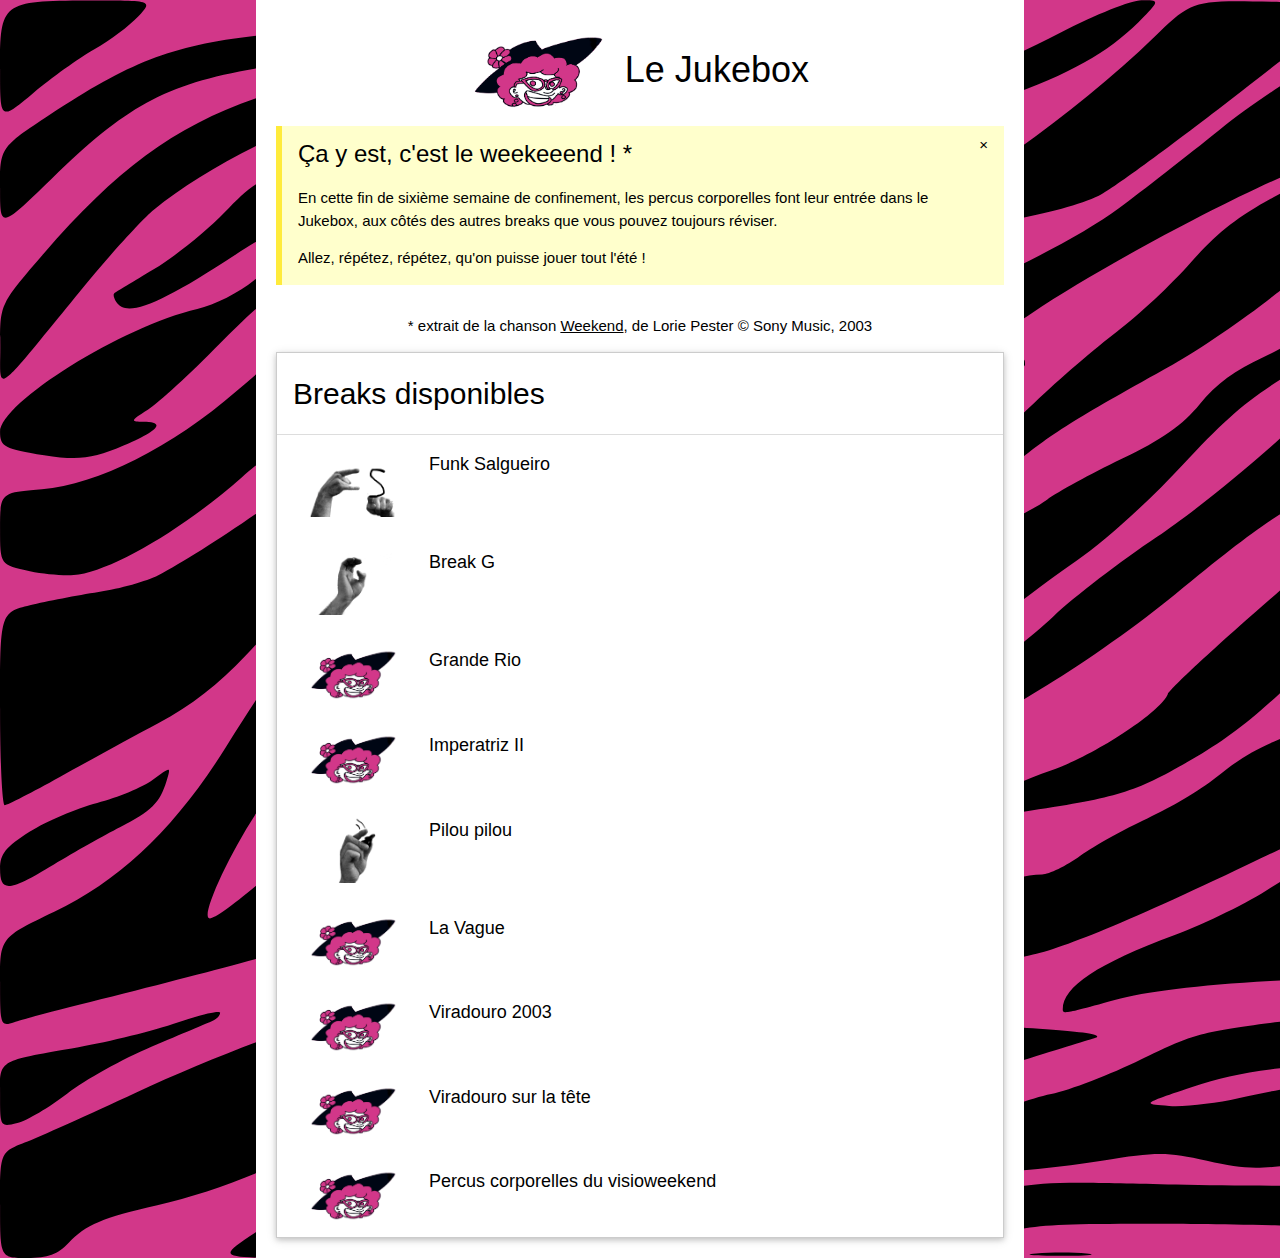
==== index.html @ 5e882de9 "Add body drums tracks" ====
<!DOCTYPE html>
<html>
<head>
  <title>Jukebox Yolande</title>
  <meta charset="UTF-8">
  <meta name="viewport" content="width=device-width, initial-scale=1">
  <link rel="stylesheet" href="./assets/css/w3.css"> 
</head>
<body>
  <div id="content">
    <h1><img src="./assets/img/yolande.png" height="80px" style="margin-right:20px">Le Jukebox</h1>

    <div>
      <div class="w3-panel w3-pale-yellow w3-leftbar w3-border-yellow w3-display-container">
        <span onclick="this.parentElement.parentElement.style.display='none'" class="w3-button w3-display-topright">&times;</span>
        <h3>Ça y est, c'est le weekeeend ! *</h3>
        <p>En cette fin de sixième semaine de confinement, les percus corporelles font leur entrée dans le Jukebox, aux côtés des autres breaks que vous pouvez toujours réviser. </p>
        <p>Allez, répétez, répétez, qu'on puisse jouer tout l'été !</p>
      </div>

      <p class="note">* extrait de la chanson&nbsp;<a href="https://www.youtube.com/watch?v=Meb7uaNlcS0">Weekend</a>, de Lorie Pester © Sony Music, 2003</p>
    </div>

    <ul class="w3-ul w3-border w3-card-2" id="breaks_list">
      <li><h2>Breaks disponibles</h2></li>
    </ul>

  </div>

  <style type="text/css">

    body {
      background: #D23789;
      background-image: url("./assets/img/zebra.svg");
      background-size: cover;
    }
    #content {
      margin-left: auto;
      margin-right: auto;
      background: white;
      width: 95%;
      padding: 20px;
    }
    h1 {
      display: flex;
      justify-content: center;
      align-items: center;
    }
    .note {
      display: flex;
      justify-content: center;
      margin-top: 30px;
    }

    @media (min-width: 500px) {
      #content {
        width: 80%;
      }
    }

    @media (min-width: 900px) {
      #content {
        width: 60%;
      }
    }
  </style>
  <script>
    fetch("breaks.json")
      .then(response => response.json())
      .then(breaks => list(breaks));

    // Builds the list of breaks
    function list(breaks){
      let trackList = document.getElementById("breaks_list")
      for (let [break_id, brk] of Object.entries(breaks)) {
        // Don't display unpublished content
        if(!brk["published"]) { continue }
        
        let link = document.createElement("a")
          link.href = "./jukebox.html?break_id=" + break_id
          let listItem = document.createElement("li")
            listItem.classList.add("w3-bar")
            listItem.classList.add("w3-hover-pink")
            let sign = document.createElement("img")
              sign.classList.add("w3-bar-item")
              sign.src = brk["sign"]
              sign.alt = "Signe du break " + brk["name"]
              sign.style = "width:120px"
            listItem.appendChild(sign)
            let breakDiv = document.createElement("div")
              breakDiv.classList.add("w3-bar-item")
              let title = document.createElement("span")
                title.classList.add("w3-large")
                title.innerHTML = brk["name"]
              breakDiv.appendChild(title)
            listItem.appendChild(breakDiv)
          link.appendChild(listItem)
        trackList.appendChild(link)
      }
    }
  </script>
</body>
</html>
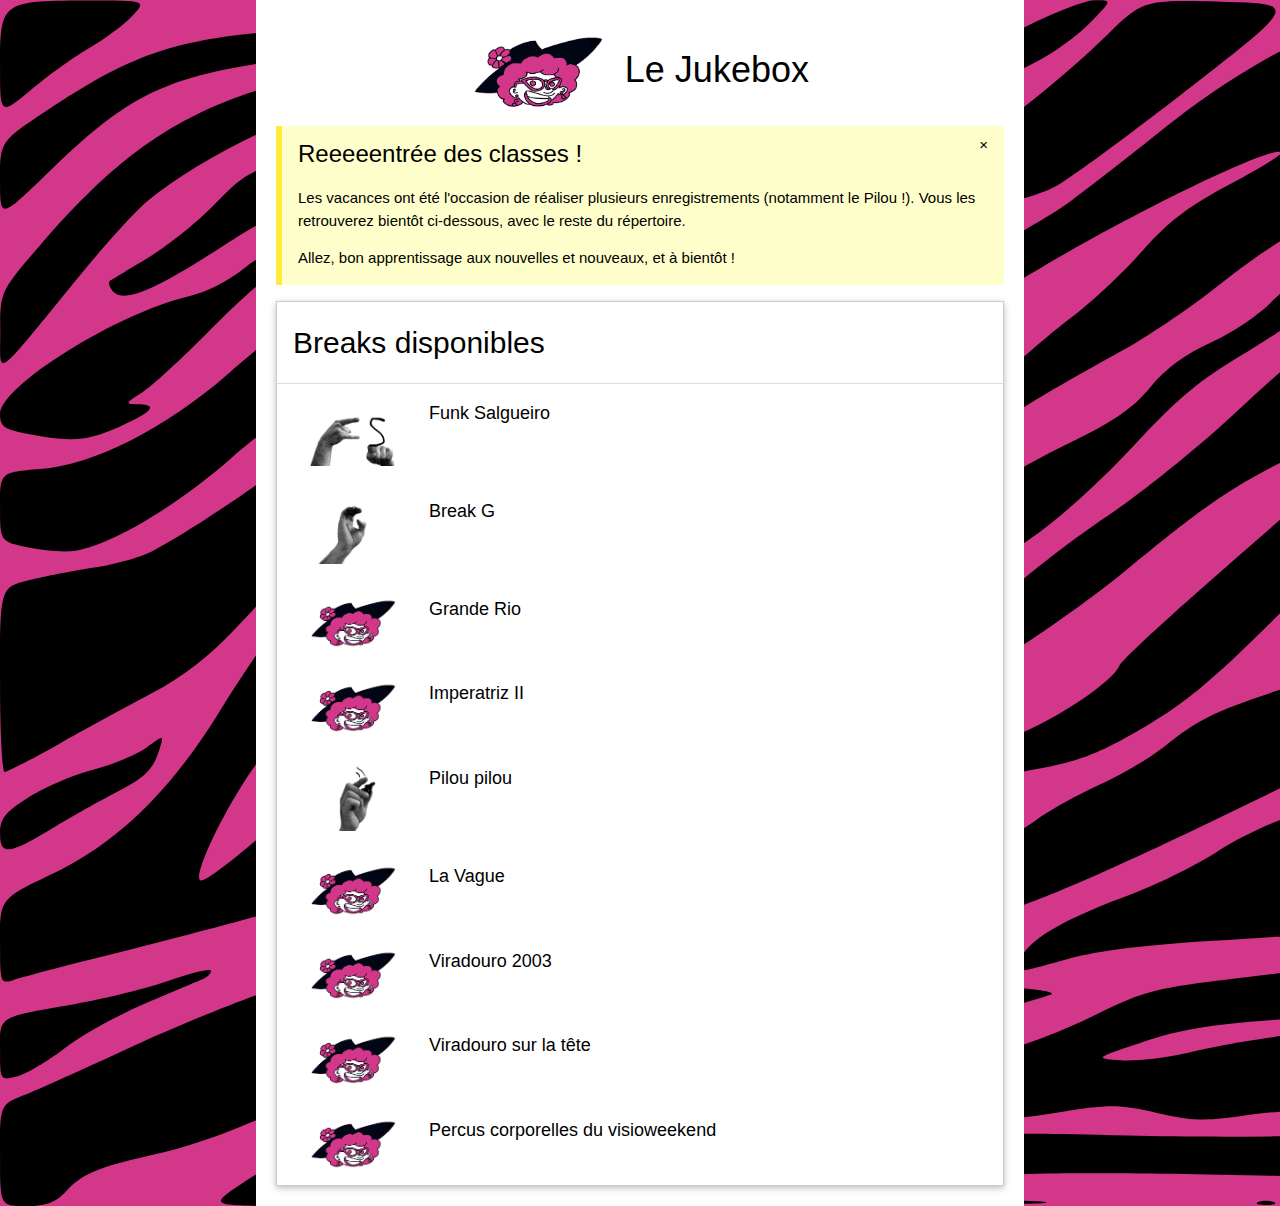
==== commit b7ccaae6: "Update welcoming note" ====
--- a/index.html
+++ b/index.html
@@ -13,12 +13,10 @@
     <div>
       <div class="w3-panel w3-pale-yellow w3-leftbar w3-border-yellow w3-display-container">
         <span onclick="this.parentElement.parentElement.style.display='none'" class="w3-button w3-display-topright">&times;</span>
-        <h3>Ça y est, c'est le weekeeend ! *</h3>
-        <p>En cette fin de sixième semaine de confinement, les percus corporelles font leur entrée dans le Jukebox, aux côtés des autres breaks que vous pouvez toujours réviser. </p>
-        <p>Allez, répétez, répétez, qu'on puisse jouer tout l'été !</p>
+        <h3>Reeeeentrée des classes !</h3>
+        <p>Les vacances ont été l'occasion de réaliser plusieurs enregistrements (notamment le Pilou !). Vous les retrouverez bientôt ci-dessous, avec le reste du répertoire.</p>
+        <p>Allez, bon apprentissage aux nouvelles et nouveaux, et à bientôt !</p>
       </div>
-
-      <p class="note">* extrait de la chanson&nbsp;<a href="https://www.youtube.com/watch?v=Meb7uaNlcS0">Weekend</a>, de Lorie Pester © Sony Music, 2003</p>
     </div>
 
     <ul class="w3-ul w3-border w3-card-2" id="breaks_list">
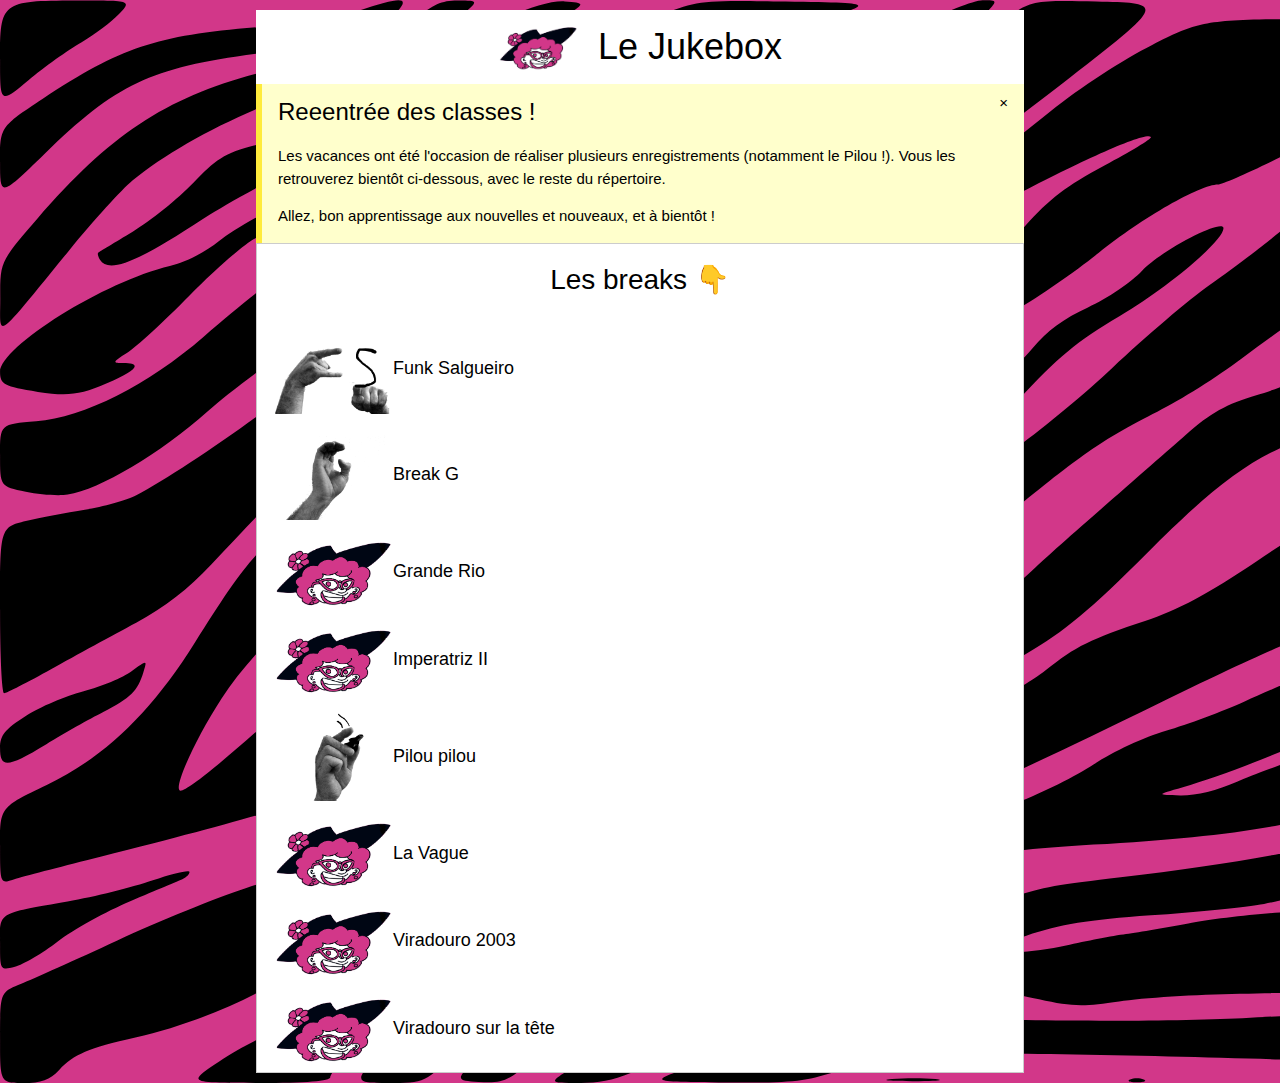
==== commit 06402924: "Improve landing page responsivity" ====
--- a/index.html
+++ b/index.html
@@ -8,19 +8,19 @@
 </head>
 <body>
   <div id="content">
-    <h1><img src="./assets/img/yolande.png" height="80px" style="margin-right:20px">Le Jukebox</h1>
+    <h1><img src="./assets/img/yolande.png" class="logo-main">Le Jukebox</h1>
 
     <div>
-      <div class="w3-panel w3-pale-yellow w3-leftbar w3-border-yellow w3-display-container">
+      <div class="w3-container w3-pale-yellow w3-leftbar w3-border-yellow w3-display-container">
         <span onclick="this.parentElement.parentElement.style.display='none'" class="w3-button w3-display-topright">&times;</span>
-        <h3>Reeeeentrée des classes !</h3>
+        <h3>Reeentrée des classes !</h3>
         <p>Les vacances ont été l'occasion de réaliser plusieurs enregistrements (notamment le Pilou !). Vous les retrouverez bientôt ci-dessous, avec le reste du répertoire.</p>
         <p>Allez, bon apprentissage aux nouvelles et nouveaux, et à bientôt !</p>
       </div>
     </div>
 
-    <ul class="w3-ul w3-border w3-card-2" id="breaks_list">
-      <li><h2>Breaks disponibles</h2></li>
+    <ul class="w3-ul w3-border" id="breaks_list">
+      <h2>Les breaks 👇</h2>
     </ul>
 
   </div>
@@ -32,17 +32,39 @@
       background-image: url("./assets/img/zebra.svg");
       background-size: cover;
     }
+    .logo-main {
+      width: 80px;
+      margin-right: 20px;
+    }
+    .logo-break {
+      width: 120px;
+    }
+    .li-break {
+      align-items: center;
+      display: flex;
+      flex-direction: row;
+    }
     #content {
-      margin-left: auto;
-      margin-right: auto;
+      margin: 10px;
       background: white;
-      width: 95%;
-      padding: 20px;
     }
     h1 {
       display: flex;
       justify-content: center;
       align-items: center;
+      padding: 10px;
+      margin-top: 0px;
+      margin-bottom: 0px;
+    }
+    h2 {
+      display: flex;
+      justify-content: center;
+      align-items: center;
+      font-size: 28px;
+      padding: 5px;
+    }
+    a {
+      text-decoration: none;
     }
     .note {
       display: flex;
@@ -53,6 +75,8 @@
     @media (min-width: 500px) {
       #content {
         width: 80%;
+        margin-left: auto;
+        margin-right: auto;
       }
     }
 
@@ -77,16 +101,14 @@
         let link = document.createElement("a")
           link.href = "./jukebox.html?break_id=" + break_id
           let listItem = document.createElement("li")
-            listItem.classList.add("w3-bar")
+            listItem.classList.add("li-break")
             listItem.classList.add("w3-hover-pink")
             let sign = document.createElement("img")
-              sign.classList.add("w3-bar-item")
+              sign.classList.add("logo-break")
               sign.src = brk["sign"]
               sign.alt = "Signe du break " + brk["name"]
-              sign.style = "width:120px"
             listItem.appendChild(sign)
             let breakDiv = document.createElement("div")
-              breakDiv.classList.add("w3-bar-item")
               let title = document.createElement("span")
                 title.classList.add("w3-large")
                 title.innerHTML = brk["name"]
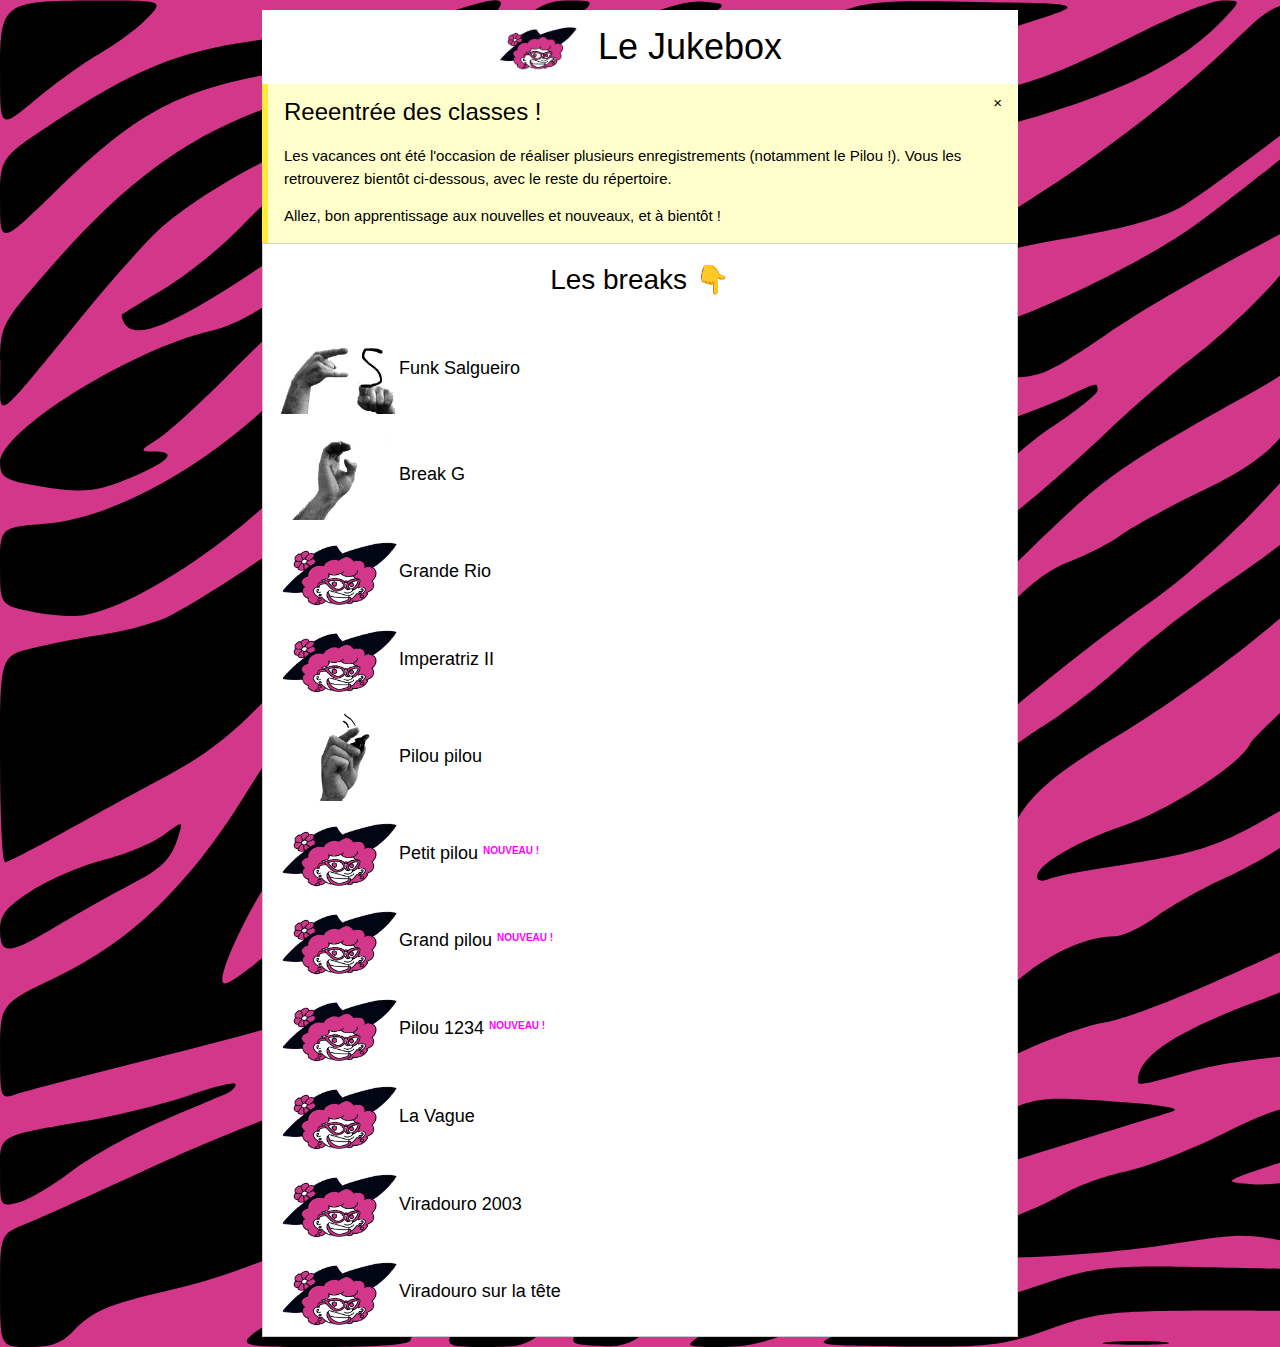
==== commit afd6801f: "Signal new breaks" ====
--- a/index.html
+++ b/index.html
@@ -31,6 +31,7 @@
       background: #D23789;
       background-image: url("./assets/img/zebra.svg");
       background-size: cover;
+      margin: 10px;
     }
     .logo-main {
       width: 80px;
@@ -45,7 +46,6 @@
       flex-direction: row;
     }
     #content {
-      margin: 10px;
       background: white;
     }
     h1 {
@@ -65,6 +65,16 @@
     }
     a {
       text-decoration: none;
+    }
+    .label {
+      color: #F0F;
+      font-weight: bold;
+      font-size: x-small;
+      text-transform: uppercase;
+      margin-left: 5px;
+    }
+    .li-break:hover .label {
+      color: #FFF;
     }
     .note {
       display: flex;
@@ -112,6 +122,13 @@
               let title = document.createElement("span")
                 title.classList.add("w3-large")
                 title.innerHTML = brk["name"]
+                if(!!brk["new"])
+                {
+                  let newLabel = document.createElement("sup")
+                    newLabel.classList.add("label")
+                    newLabel.innerHTML = "nouveau !"
+                  title.appendChild(newLabel)
+                }
               breakDiv.appendChild(title)
             listItem.appendChild(breakDiv)
           link.appendChild(listItem)
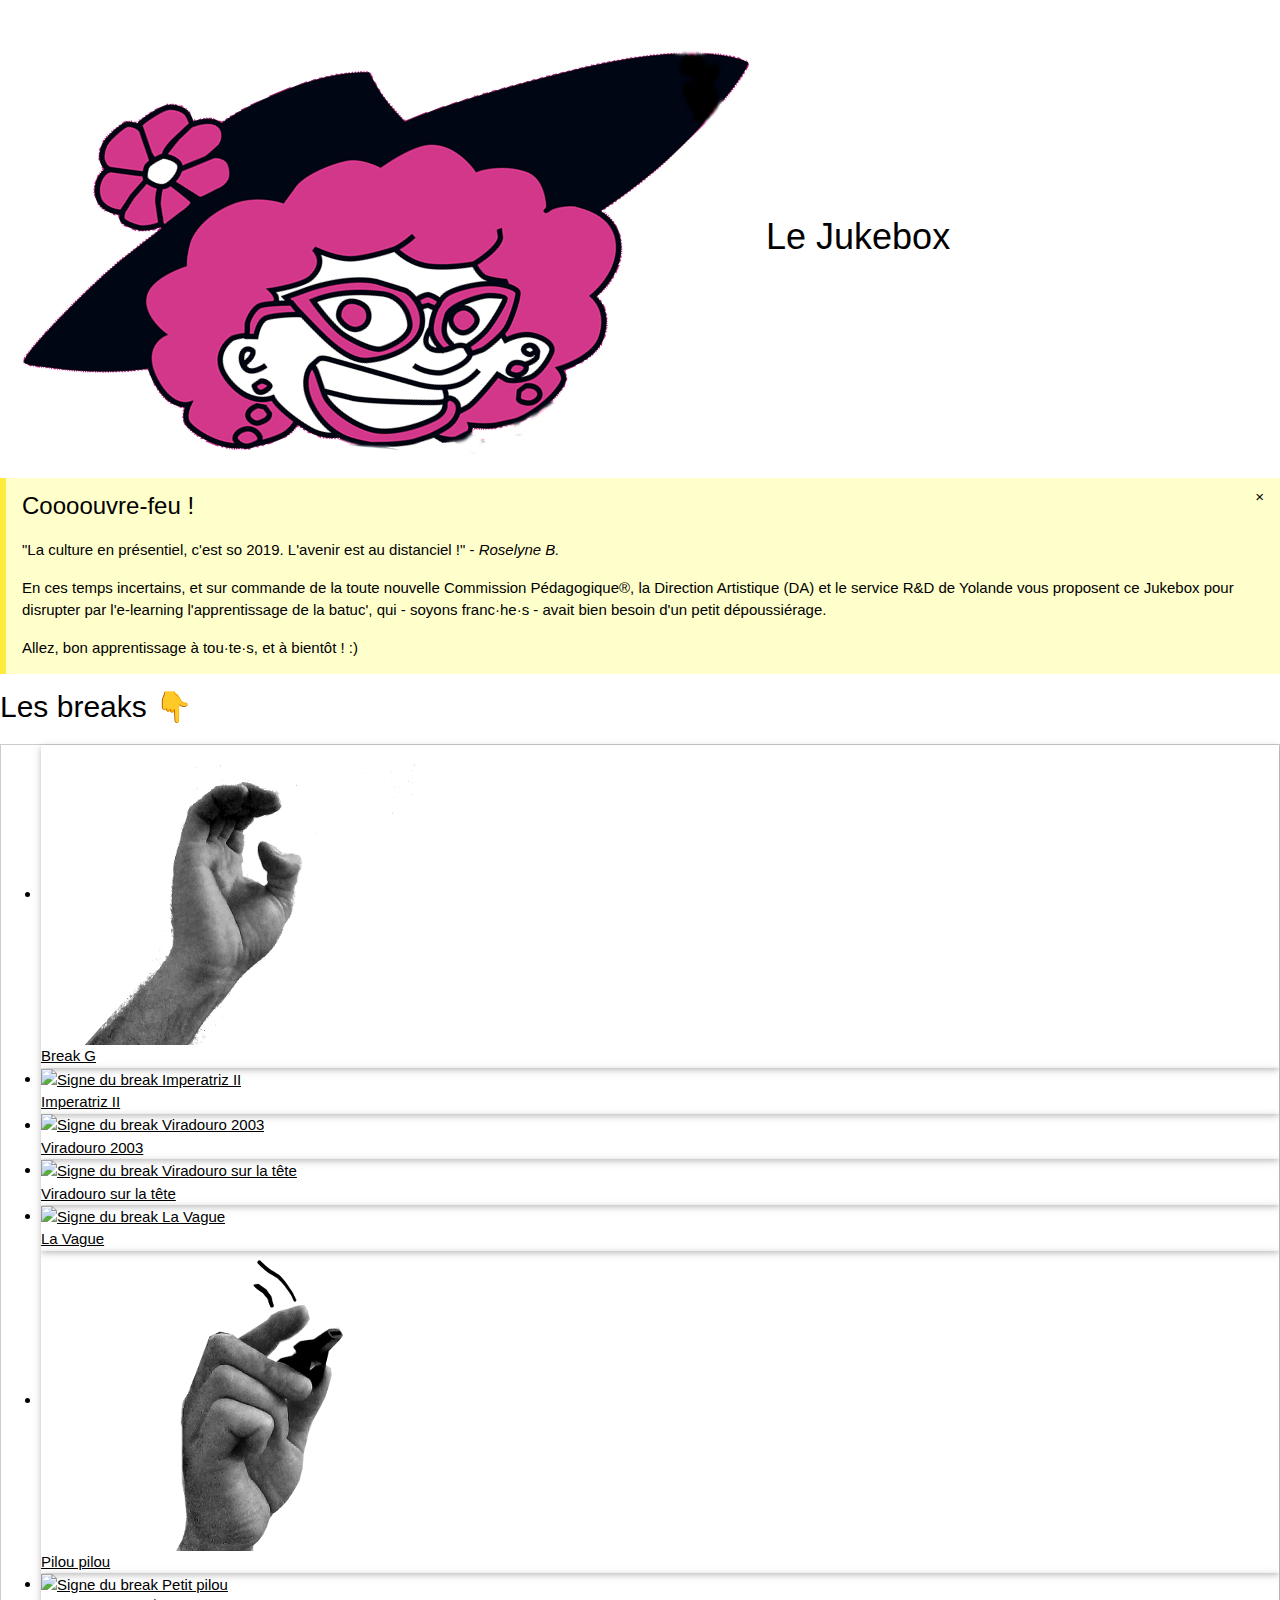
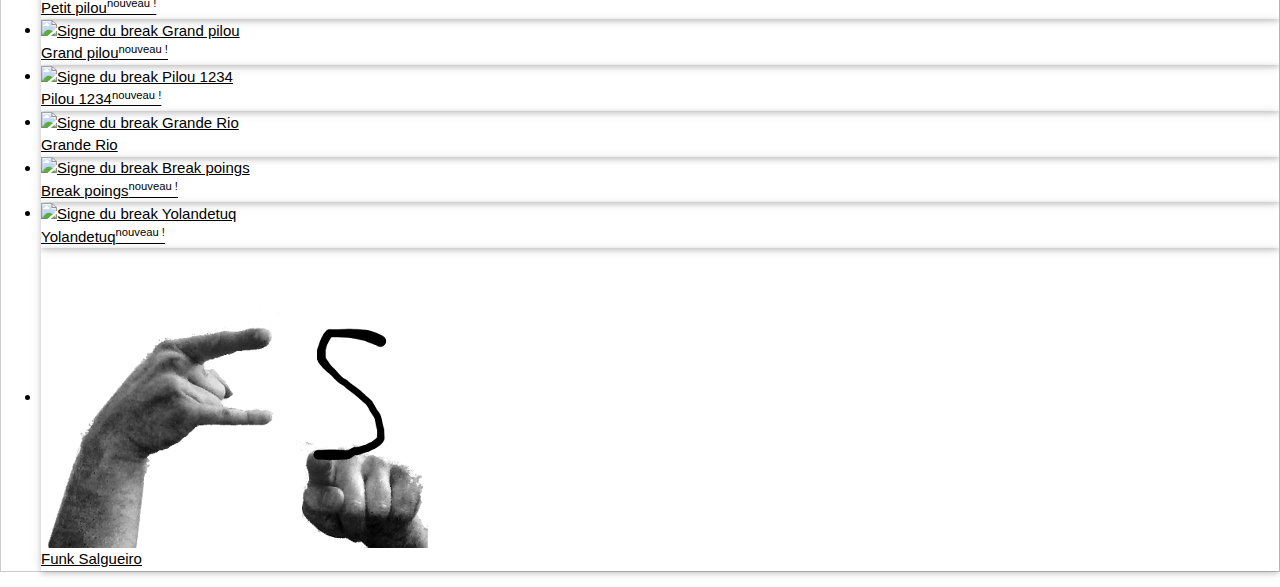
==== commit 5f8c1eb9: "Update intro text" ====
--- a/index.html
+++ b/index.html
@@ -4,7 +4,8 @@
   <title>Jukebox Yolande</title>
   <meta charset="UTF-8">
   <meta name="viewport" content="width=device-width, initial-scale=1">
-  <link rel="stylesheet" href="./assets/css/w3.css"> 
+  <link rel="stylesheet" href="./assets/css/w3.css">
+  <link rel="stylesheet" href="./assets/css/home.css">
 </head>
 <body>
   <div id="content">
@@ -13,89 +14,18 @@
     <div>
       <div class="w3-container w3-pale-yellow w3-leftbar w3-border-yellow w3-display-container">
         <span onclick="this.parentElement.parentElement.style.display='none'" class="w3-button w3-display-topright">&times;</span>
-        <h3>Reeentrée des classes !</h3>
-        <p>Les vacances ont été l'occasion de réaliser plusieurs enregistrements (notamment le Pilou !). Vous les retrouverez bientôt ci-dessous, avec le reste du répertoire.</p>
-        <p>Allez, bon apprentissage aux nouvelles et nouveaux, et à bientôt !</p>
+        <h3>Coooouvre-feu !</h3>
+        <p>"La culture en présentiel, c'est so 2019. L'avenir est au distanciel !" - <i>Roselyne B.</i></p>
+        <p>En ces temps incertains, et sur commande de la toute nouvelle Commission Pédagogique®, la Direction Artistique (DA) et le service R&amp;D de Yolande vous proposent ce Jukebox pour disrupter par l'e-learning l'apprentissage de la batuc', qui - soyons franc·he·s - avait bien besoin d'un petit dépoussiérage.</p>
+        <p>Allez, bon apprentissage à tou·te·s, et à bientôt ! :)</p>
       </div>
     </div>
 
-    <ul class="w3-ul w3-border" id="breaks_list">
-      <h2>Les breaks 👇</h2>
-    </ul>
+    <h2>Les breaks 👇</h2>
+    <ul class="w3-border" id="breaks_list" />
 
   </div>
 
-  <style type="text/css">
-
-    body {
-      background: #D23789;
-      background-image: url("./assets/img/zebra.svg");
-      background-size: cover;
-      margin: 10px;
-    }
-    .logo-main {
-      width: 80px;
-      margin-right: 20px;
-    }
-    .logo-break {
-      width: 120px;
-    }
-    .li-break {
-      align-items: center;
-      display: flex;
-      flex-direction: row;
-    }
-    #content {
-      background: white;
-    }
-    h1 {
-      display: flex;
-      justify-content: center;
-      align-items: center;
-      padding: 10px;
-      margin-top: 0px;
-      margin-bottom: 0px;
-    }
-    h2 {
-      display: flex;
-      justify-content: center;
-      align-items: center;
-      font-size: 28px;
-      padding: 5px;
-    }
-    a {
-      text-decoration: none;
-    }
-    .label {
-      color: #F0F;
-      font-weight: bold;
-      font-size: x-small;
-      text-transform: uppercase;
-      margin-left: 5px;
-    }
-    .li-break:hover .label {
-      color: #FFF;
-    }
-    .note {
-      display: flex;
-      justify-content: center;
-      margin-top: 30px;
-    }
-
-    @media (min-width: 500px) {
-      #content {
-        width: 80%;
-        margin-left: auto;
-        margin-right: auto;
-      }
-    }
-
-    @media (min-width: 900px) {
-      #content {
-        width: 60%;
-      }
-    }
-  </style>
   <script>
     fetch("breaks.json")
       .then(response => response.json())
@@ -111,16 +41,16 @@
         let link = document.createElement("a")
           link.href = "./jukebox.html?break_id=" + break_id
           let listItem = document.createElement("li")
-            listItem.classList.add("li-break")
-            listItem.classList.add("w3-hover-pink")
+            // listItem.classList.add("li-break")
+            listItem.classList.add("w3-card")
             let sign = document.createElement("img")
-              sign.classList.add("logo-break")
+              sign.classList.add("item-logo")
               sign.src = brk["sign"]
               sign.alt = "Signe du break " + brk["name"]
             listItem.appendChild(sign)
             let breakDiv = document.createElement("div")
               let title = document.createElement("span")
-                title.classList.add("w3-large")
+                title.classList.add("item-title")
                 title.innerHTML = brk["name"]
                 if(!!brk["new"])
                 {
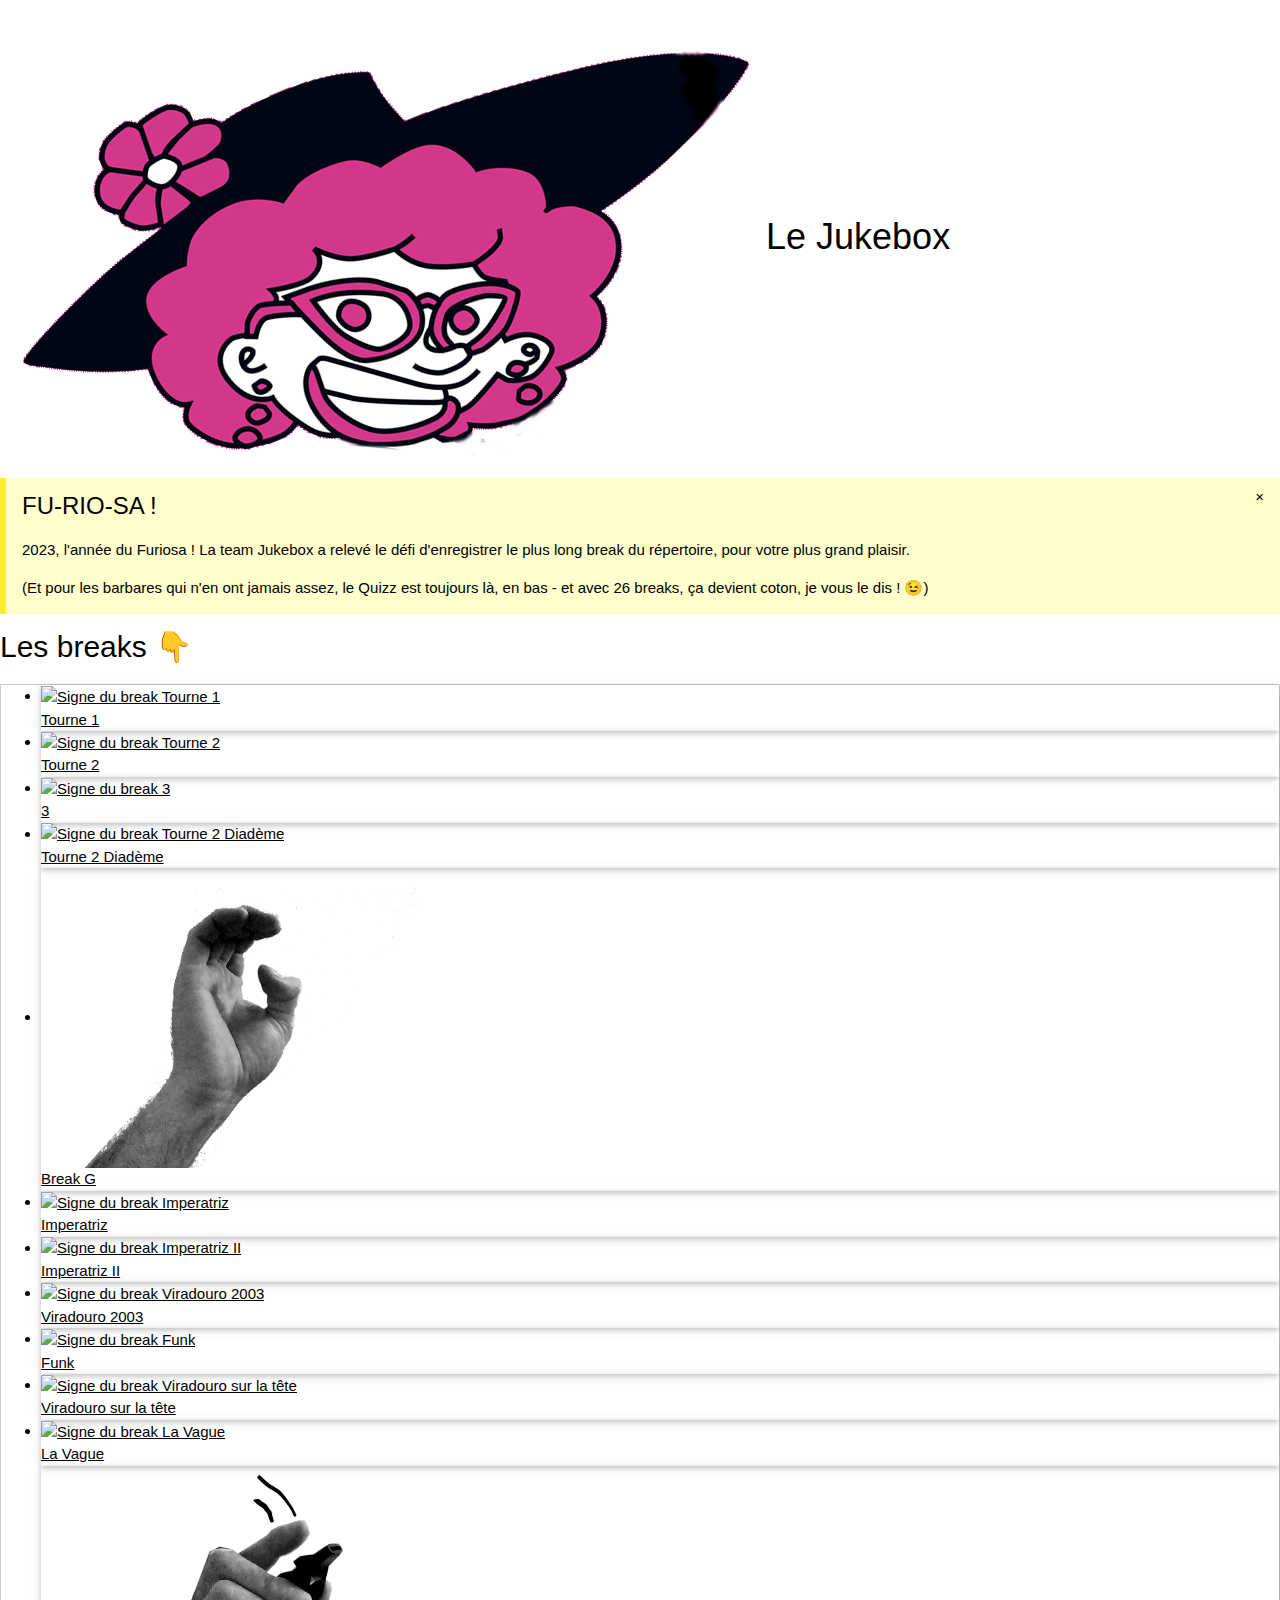
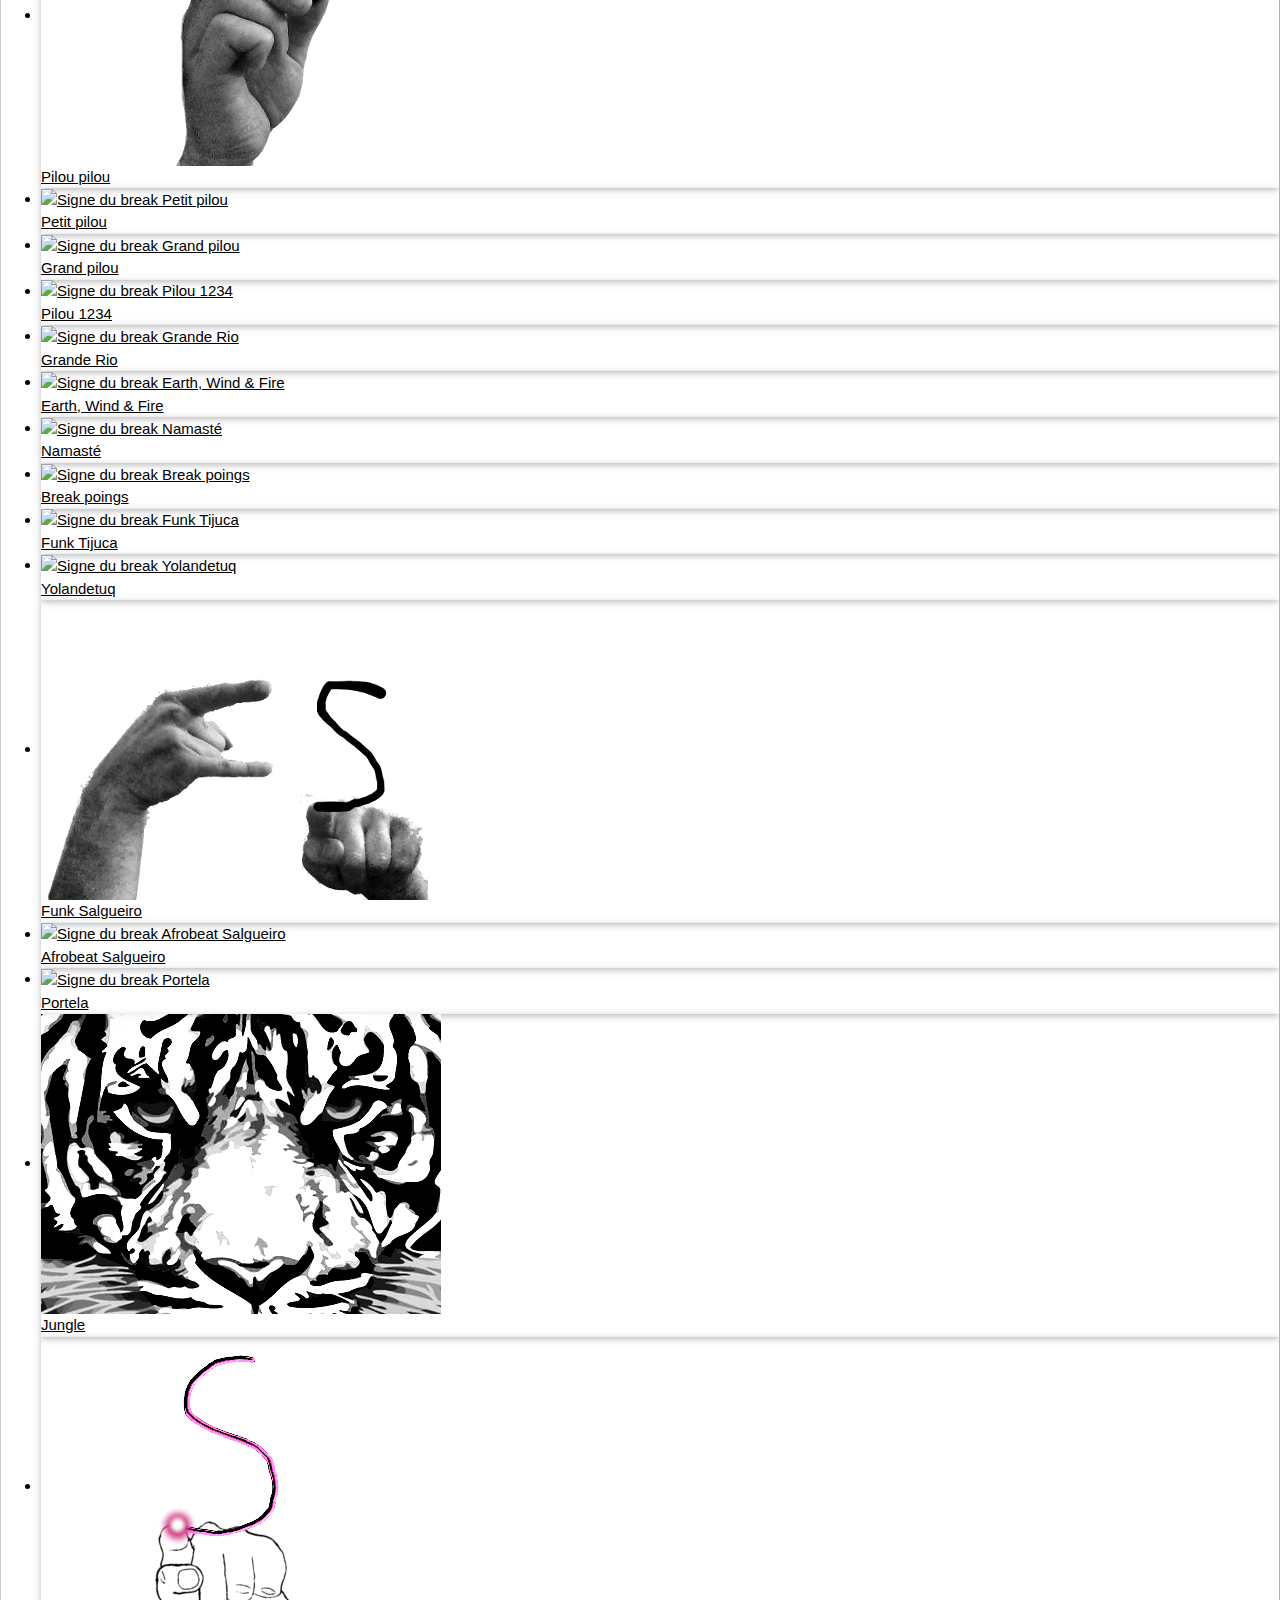
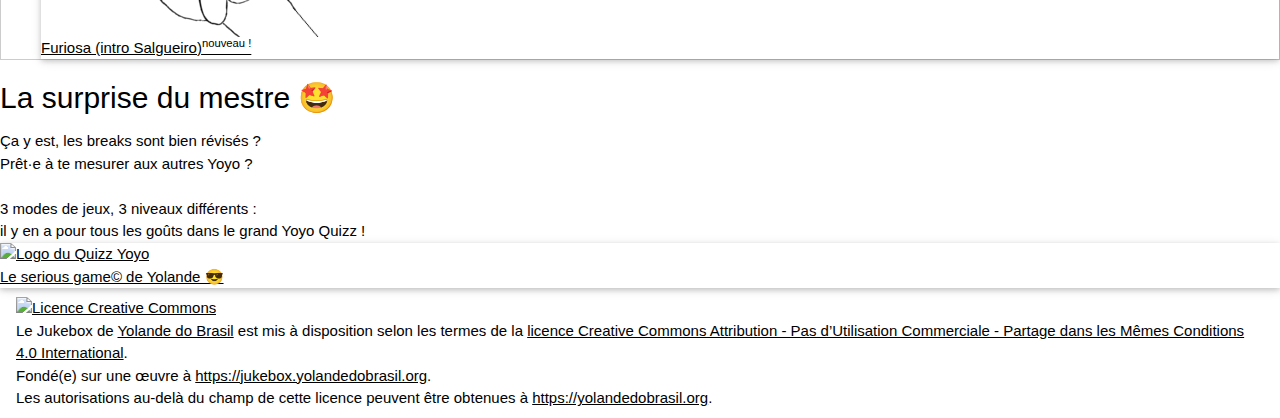
==== commit 8bc4596b: "Add files for Furiosa" ====
--- a/index.html
+++ b/index.html
@@ -14,15 +14,43 @@
     <div>
       <div class="w3-container w3-pale-yellow w3-leftbar w3-border-yellow w3-display-container">
         <span onclick="this.parentElement.parentElement.style.display='none'" class="w3-button w3-display-topright">&times;</span>
-        <h3>Coooouvre-feu !</h3>
-        <p>"La culture en présentiel, c'est so 2019. L'avenir est au distanciel !" - <i>Roselyne B.</i></p>
-        <p>En ces temps incertains, et sur commande de la toute nouvelle Commission Pédagogique®, la Direction Artistique (DA) et le service R&amp;D de Yolande vous proposent ce Jukebox pour disrupter par l'e-learning l'apprentissage de la batuc', qui - soyons franc·he·s - avait bien besoin d'un petit dépoussiérage.</p>
-        <p>Allez, bon apprentissage à tou·te·s, et à bientôt ! :)</p>
+        <h3>FU-RIO-SA !</h3>
+        <p>2023, l'année du Furiosa ! La team Jukebox a relevé le défi d'enregistrer le plus long break du répertoire, pour votre plus grand plaisir.</p>
+        <p>(Et pour les barbares qui n'en ont jamais assez, le Quizz est toujours là, en bas - et avec 26 breaks, ça devient coton, je vous le dis ! 😉)</p>
       </div>
     </div>
 
     <h2>Les breaks 👇</h2>
-    <ul class="w3-border" id="breaks_list" />
+    <ul class="w3-border" id="breaks_list">
+    </ul>
+
+    <h2>La surprise du mestre 🤩</h2>
+
+    <div id="quizz-presentation">
+      Ça y est, les breaks sont bien révisés ?
+      <br>Prêt·e à te mesurer aux autres Yoyo ?
+      <br>
+      <br>3 modes de jeux, 3 niveaux différents :
+      <br>il y en a pour tous les goûts dans le grand Yoyo Quizz !
+      <!-- <br>Pour m'assurer qu'tu révises,
+      <br>J't'ai fait le grand Yoyo Quizz :
+      <br>Avec 3 modes, 3 niveaux,
+      <br>Y'en a pour tou·te·s les Yoyos ! -->
+      
+      <a href="./quizz.html">
+        <div id="quizz-link" class="w3-card">
+          <img id="quizz-logo" src="./assets/img/logo_quizz.svg" alt="Logo du Quizz Yoyo">
+          <div>
+            <span class="item-title">Le serious game© de Yolande 😎</span>
+          </div>
+        </div>
+      </a>
+
+      <div class="w3-padding">
+        <a rel="license" href="http://creativecommons.org/licenses/by-nc-sa/4.0/"><img alt="Licence Creative Commons" style="border-width:0" src="https://i.creativecommons.org/l/by-nc-sa/4.0/88x31.png" /></a><br /><span xmlns:dct="http://purl.org/dc/terms/" href="http://purl.org/dc/dcmitype/InteractiveResource" property="dct:title" rel="dct:type">Le Jukebox</span> de <a xmlns:cc="http://creativecommons.org/ns#" href="https://yolandedobrasil.org" property="cc:attributionName" rel="cc:attributionURL">Yolande do Brasil</a> est mis à disposition selon les termes de la <a rel="license" href="http://creativecommons.org/licenses/by-nc-sa/4.0/">licence Creative Commons Attribution - Pas d’Utilisation Commerciale - Partage dans les Mêmes Conditions 4.0 International</a>.<br />Fondé(e) sur une œuvre à <a xmlns:dct="http://purl.org/dc/terms/" href="https://jukebox.yolandedobrasil.org" rel="dct:source">https://jukebox.yolandedobrasil.org</a>.<br />Les autorisations au-delà du champ de cette licence peuvent être obtenues à <a xmlns:cc="http://creativecommons.org/ns#" href="https://yolandedobrasil.org" rel="cc:morePermissions">https://yolandedobrasil.org</a>.
+      </div>
+
+    </div>
 
   </div>
 
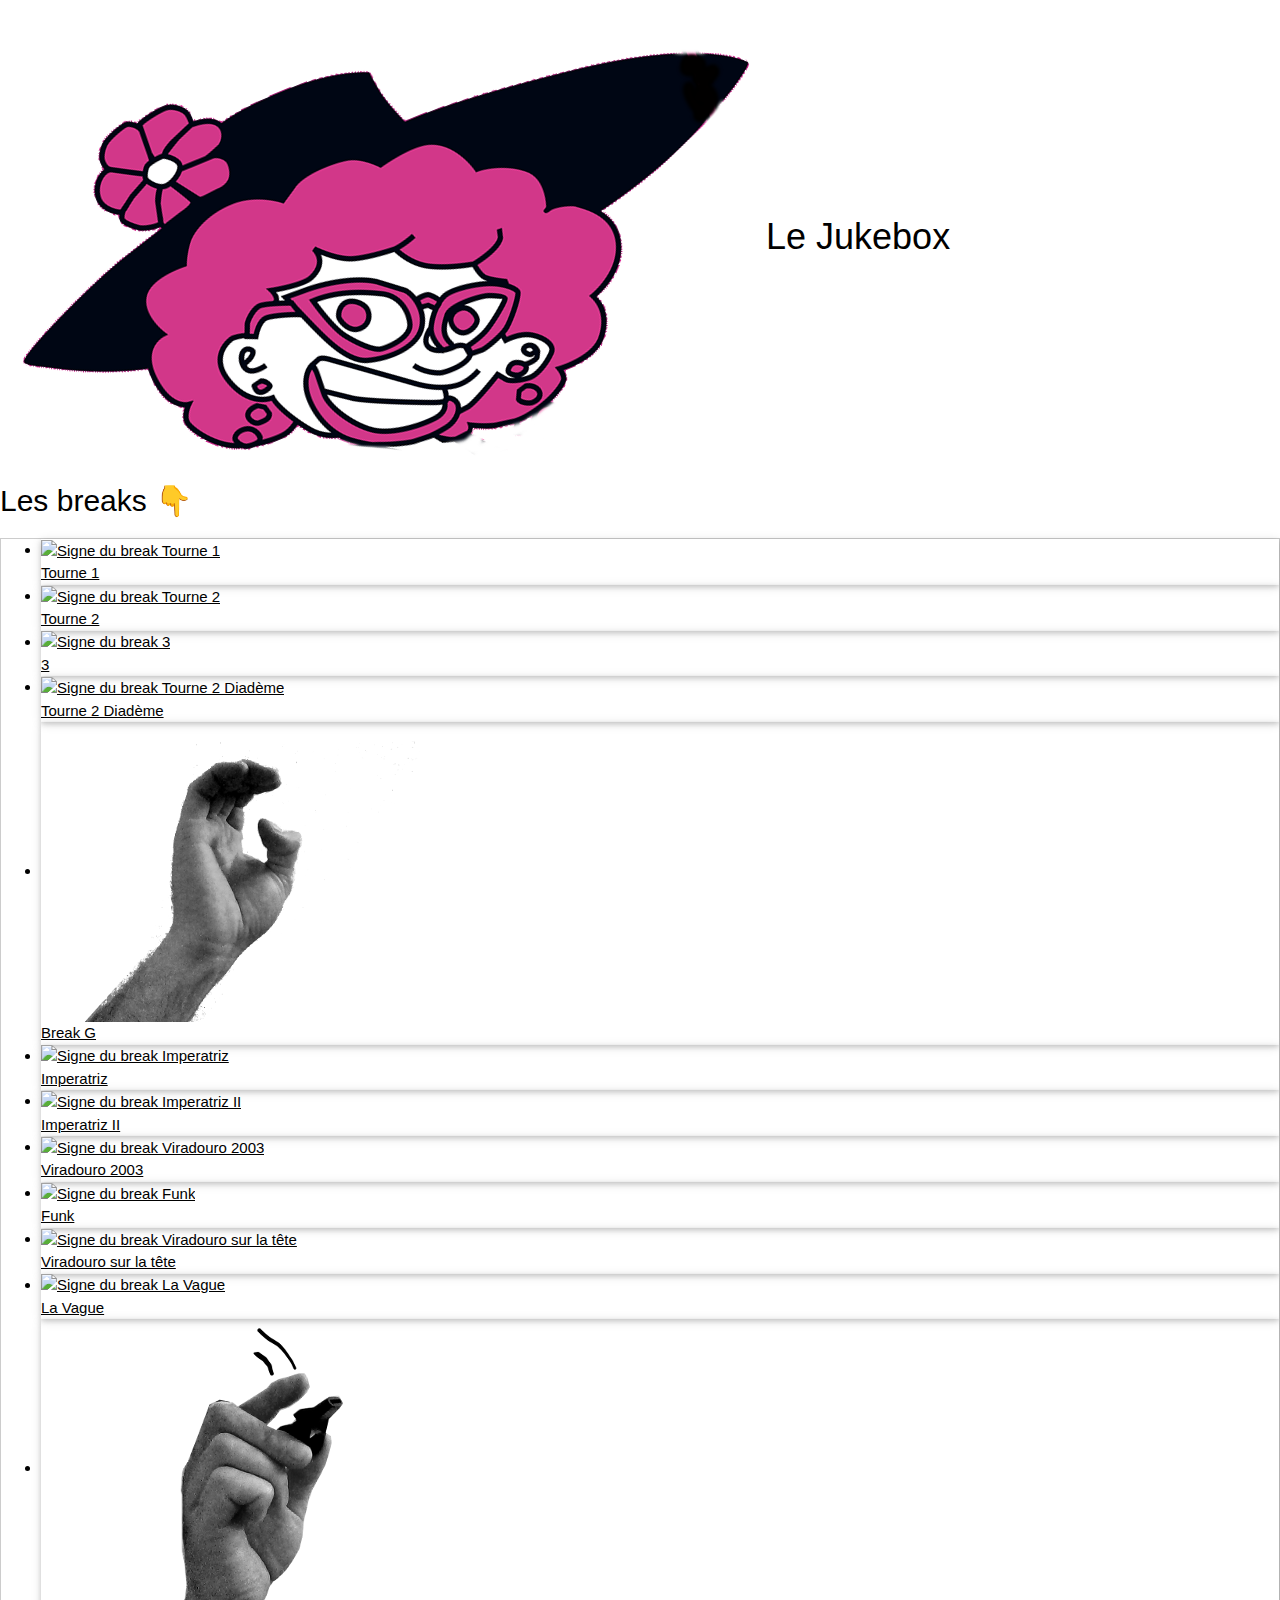
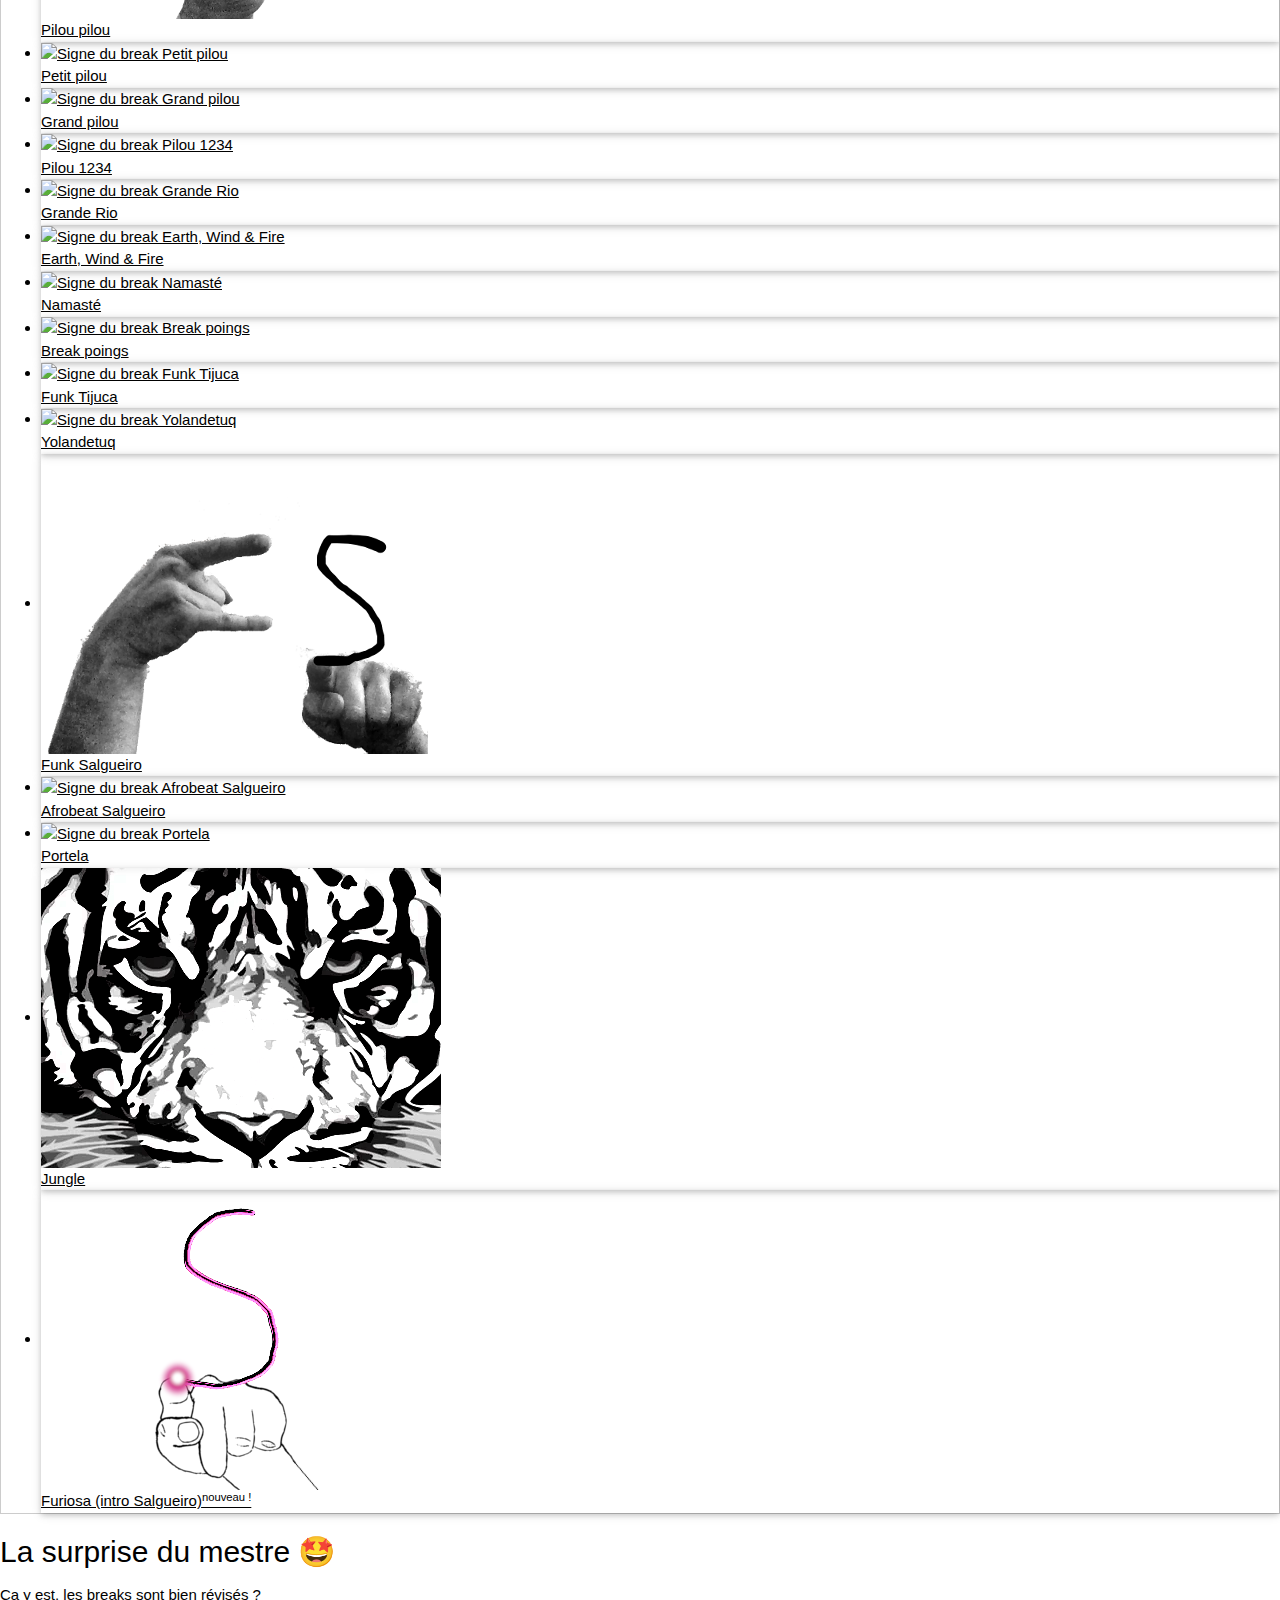
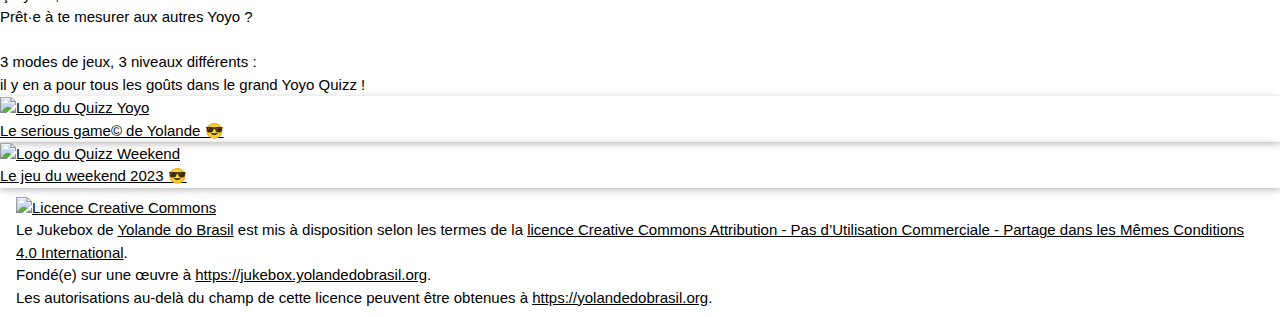
==== commit 330899b3: "Hide outdated banner" ====
--- a/index.html
+++ b/index.html
@@ -11,14 +11,14 @@
   <div id="content">
     <h1><img src="./assets/img/yolande.png" class="logo-main">Le Jukebox</h1>
 
-    <div>
+<!--     <div>
       <div class="w3-container w3-pale-yellow w3-leftbar w3-border-yellow w3-display-container">
         <span onclick="this.parentElement.parentElement.style.display='none'" class="w3-button w3-display-topright">&times;</span>
         <h3>FU-RIO-SA !</h3>
         <p>2023, l'année du Furiosa ! La team Jukebox a relevé le défi d'enregistrer le plus long break du répertoire, pour votre plus grand plaisir.</p>
         <p>(Et pour les barbares qui n'en ont jamais assez, le Quizz est toujours là, en bas - et avec 26 breaks, ça devient coton, je vous le dis ! 😉)</p>
       </div>
-    </div>
+    </div> -->
 
     <h2>Les breaks 👇</h2>
     <ul class="w3-border" id="breaks_list">
@@ -42,6 +42,15 @@
           <img id="quizz-logo" src="./assets/img/logo_quizz.svg" alt="Logo du Quizz Yoyo">
           <div>
             <span class="item-title">Le serious game© de Yolande 😎</span>
+          </div>
+        </div>
+      </a>
+      
+      <a href="./weekend.html">
+        <div id="quizz-link" class="w3-card">
+          <img id="quizz-logo" src="./assets/img/logo_weekend.png" alt="Logo du Quizz Weekend">
+          <div>
+            <span class="item-title">Le jeu du weekend 2023 😎</span>
           </div>
         </div>
       </a>
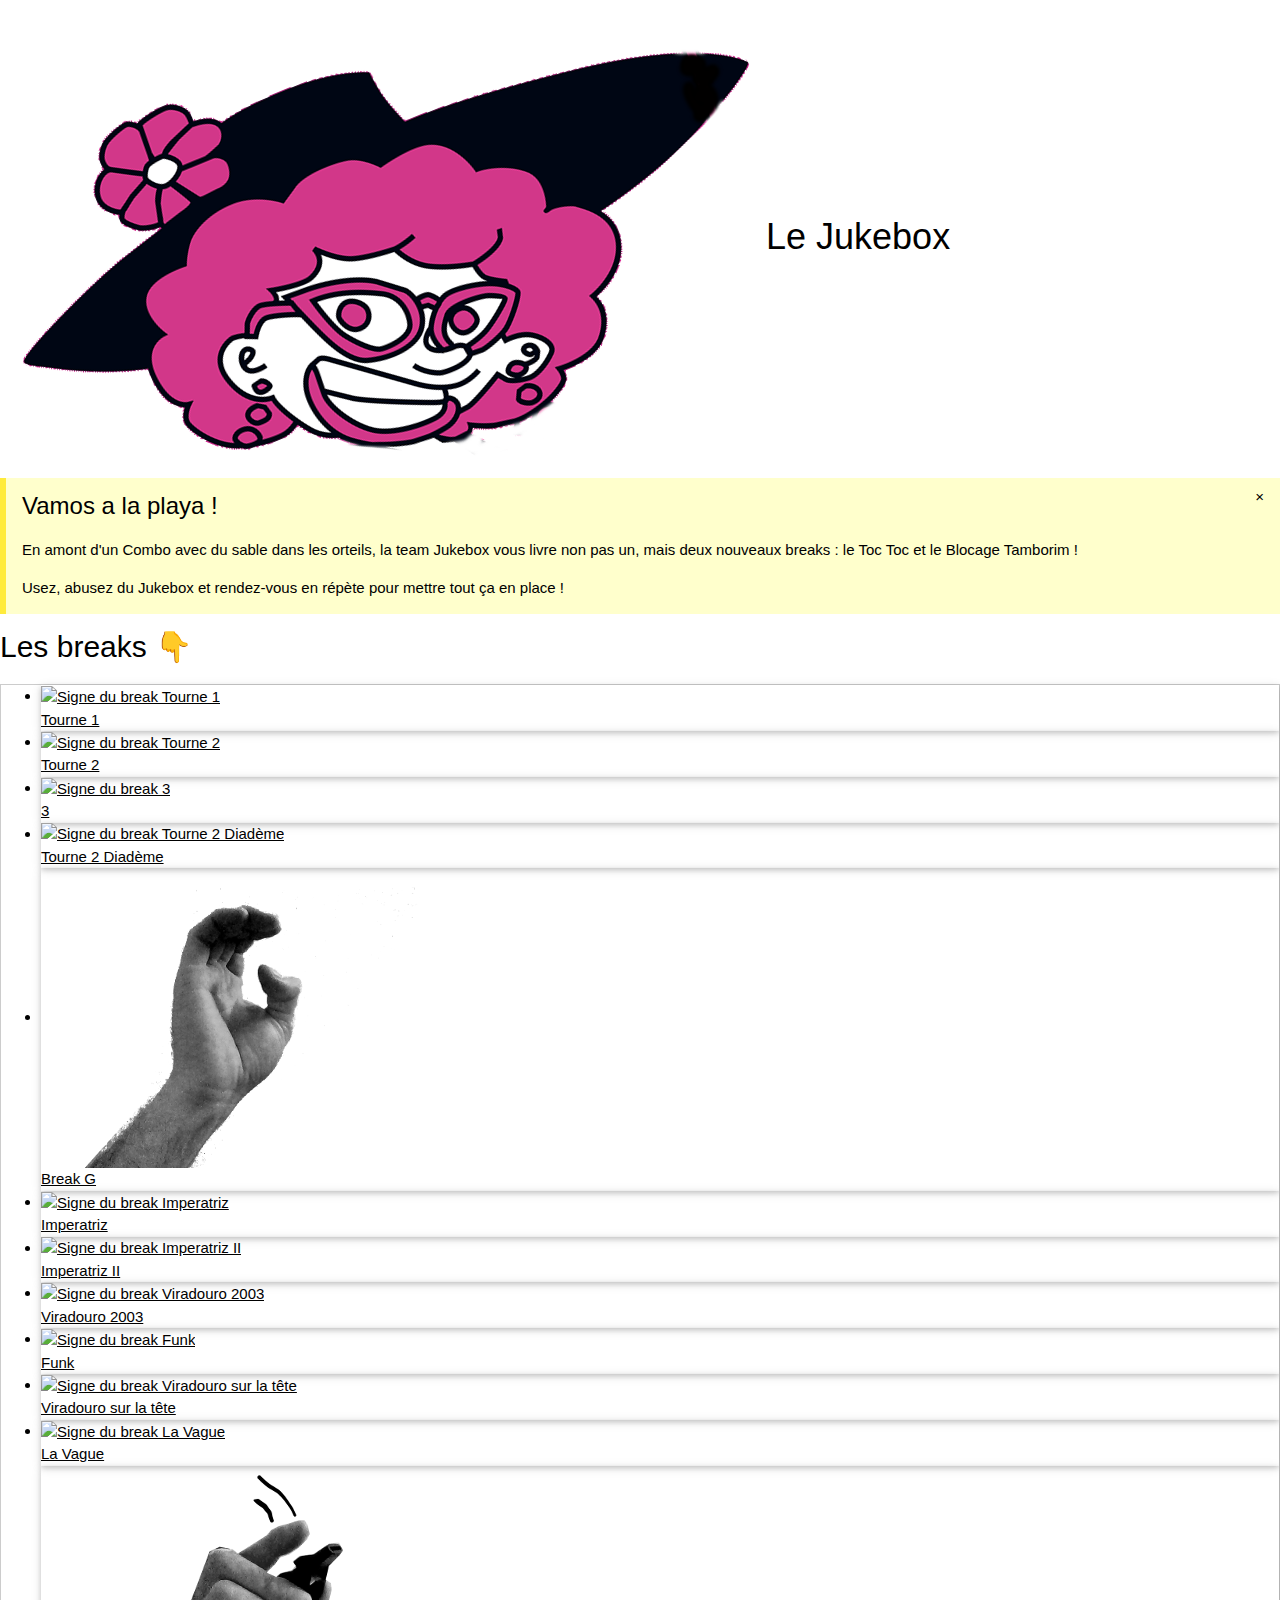
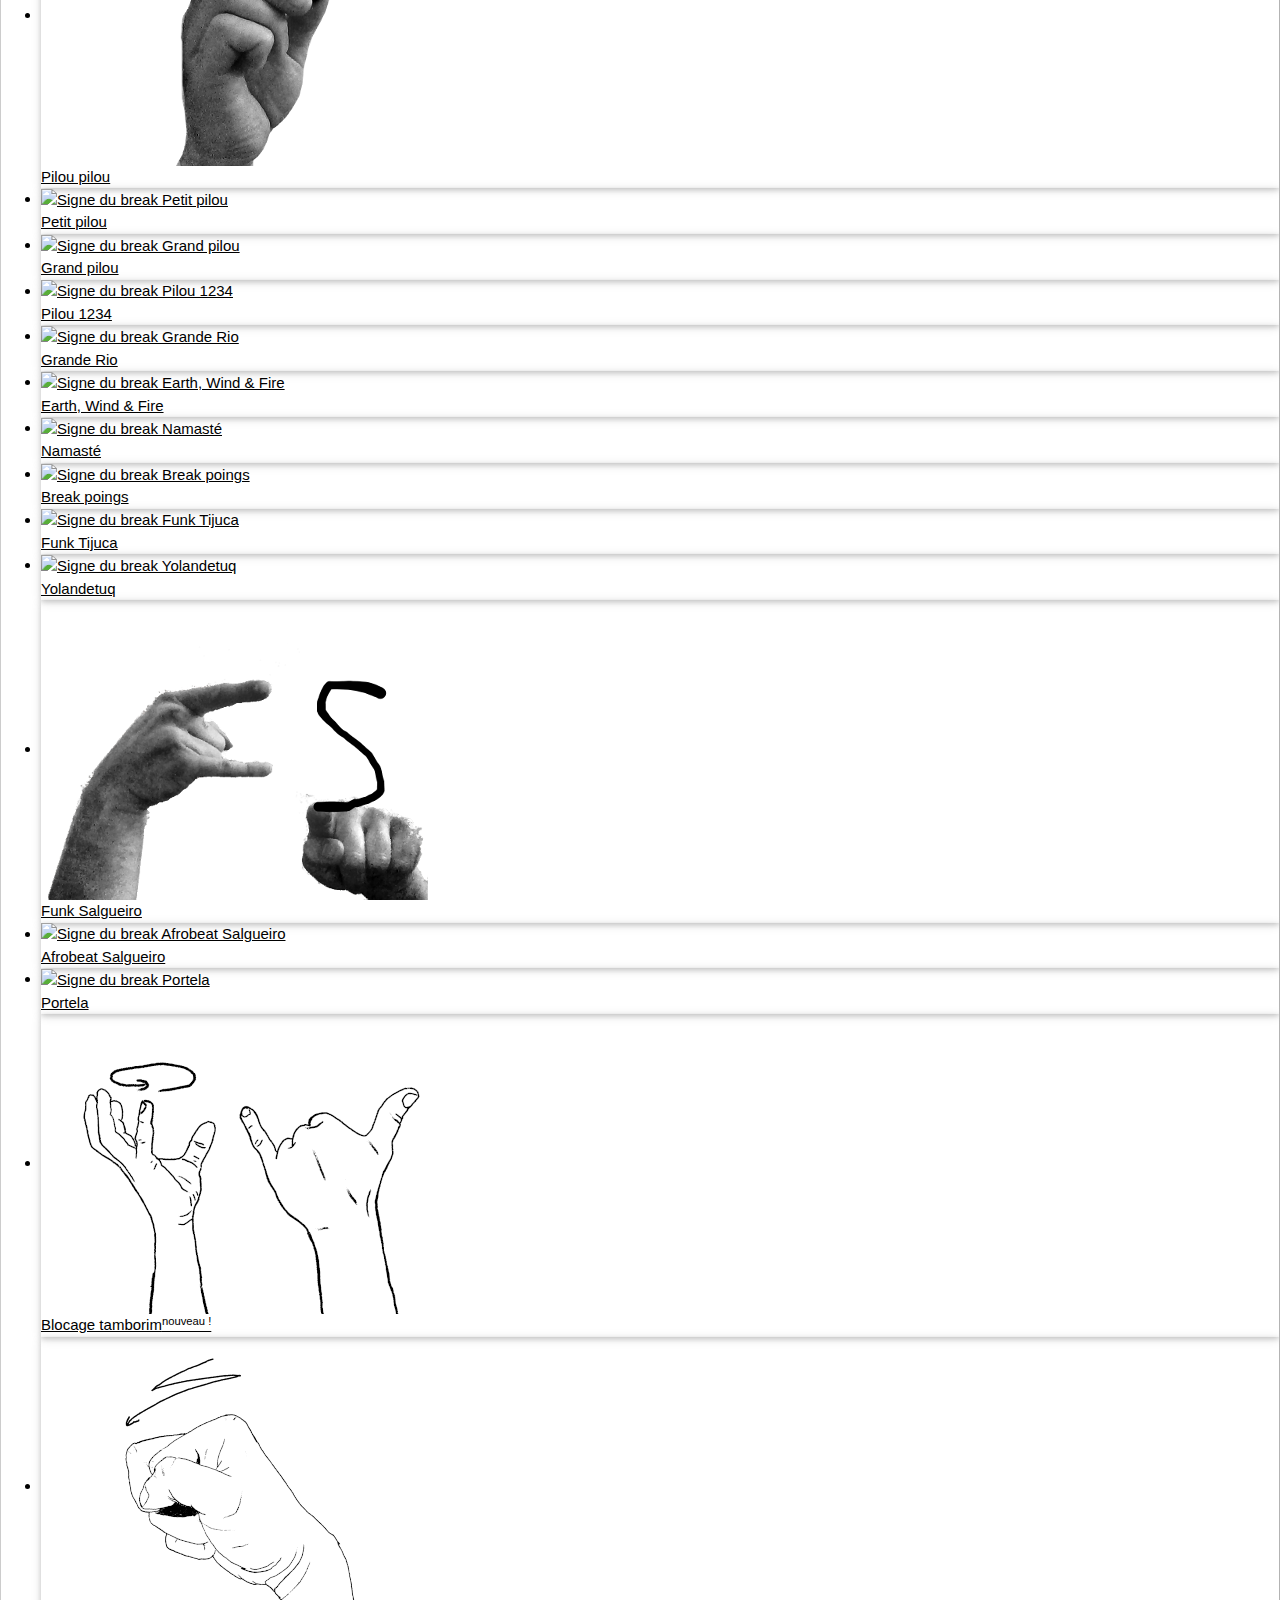
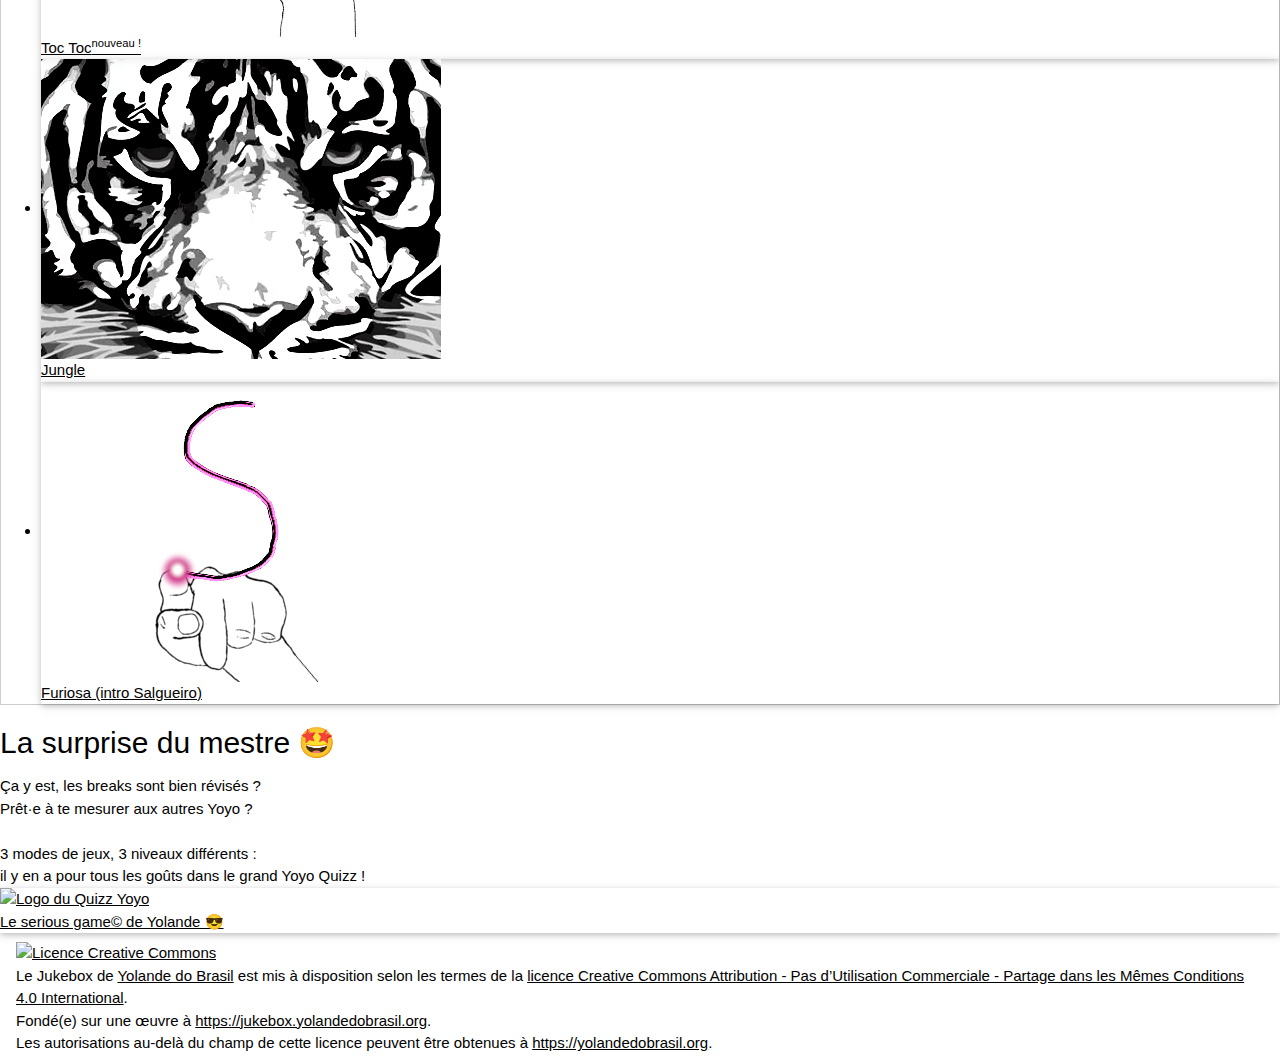
==== commit 016a1261: "Update landing page" ====
--- a/index.html
+++ b/index.html
@@ -11,14 +11,14 @@
   <div id="content">
     <h1><img src="./assets/img/yolande.png" class="logo-main">Le Jukebox</h1>
 
-<!--     <div>
+    <div>
       <div class="w3-container w3-pale-yellow w3-leftbar w3-border-yellow w3-display-container">
         <span onclick="this.parentElement.parentElement.style.display='none'" class="w3-button w3-display-topright">&times;</span>
-        <h3>FU-RIO-SA !</h3>
-        <p>2023, l'année du Furiosa ! La team Jukebox a relevé le défi d'enregistrer le plus long break du répertoire, pour votre plus grand plaisir.</p>
-        <p>(Et pour les barbares qui n'en ont jamais assez, le Quizz est toujours là, en bas - et avec 26 breaks, ça devient coton, je vous le dis ! 😉)</p>
+        <h3>Vamos a la playa !</h3>
+        <p>En amont d'un Combo avec du sable dans les orteils, la team Jukebox vous livre non pas un, mais deux nouveaux breaks : le Toc Toc et le Blocage Tamborim !</p>
+        <p>Usez, abusez du Jukebox et rendez-vous en répète pour mettre tout ça en place !</p>
       </div>
-    </div> -->
+    </div>
 
     <h2>Les breaks 👇</h2>
     <ul class="w3-border" id="breaks_list">
@@ -46,14 +46,6 @@
         </div>
       </a>
       
-      <a href="./weekend.html">
-        <div id="quizz-link" class="w3-card">
-          <img id="quizz-logo" src="./assets/img/logo_weekend.png" alt="Logo du Quizz Weekend">
-          <div>
-            <span class="item-title">Le jeu du weekend 2023 😎</span>
-          </div>
-        </div>
-      </a>
 
       <div class="w3-padding">
         <a rel="license" href="http://creativecommons.org/licenses/by-nc-sa/4.0/"><img alt="Licence Creative Commons" style="border-width:0" src="https://i.creativecommons.org/l/by-nc-sa/4.0/88x31.png" /></a><br /><span xmlns:dct="http://purl.org/dc/terms/" href="http://purl.org/dc/dcmitype/InteractiveResource" property="dct:title" rel="dct:type">Le Jukebox</span> de <a xmlns:cc="http://creativecommons.org/ns#" href="https://yolandedobrasil.org" property="cc:attributionName" rel="cc:attributionURL">Yolande do Brasil</a> est mis à disposition selon les termes de la <a rel="license" href="http://creativecommons.org/licenses/by-nc-sa/4.0/">licence Creative Commons Attribution - Pas d’Utilisation Commerciale - Partage dans les Mêmes Conditions 4.0 International</a>.<br />Fondé(e) sur une œuvre à <a xmlns:dct="http://purl.org/dc/terms/" href="https://jukebox.yolandedobrasil.org" rel="dct:source">https://jukebox.yolandedobrasil.org</a>.<br />Les autorisations au-delà du champ de cette licence peuvent être obtenues à <a xmlns:cc="http://creativecommons.org/ns#" href="https://yolandedobrasil.org" rel="cc:morePermissions">https://yolandedobrasil.org</a>.
